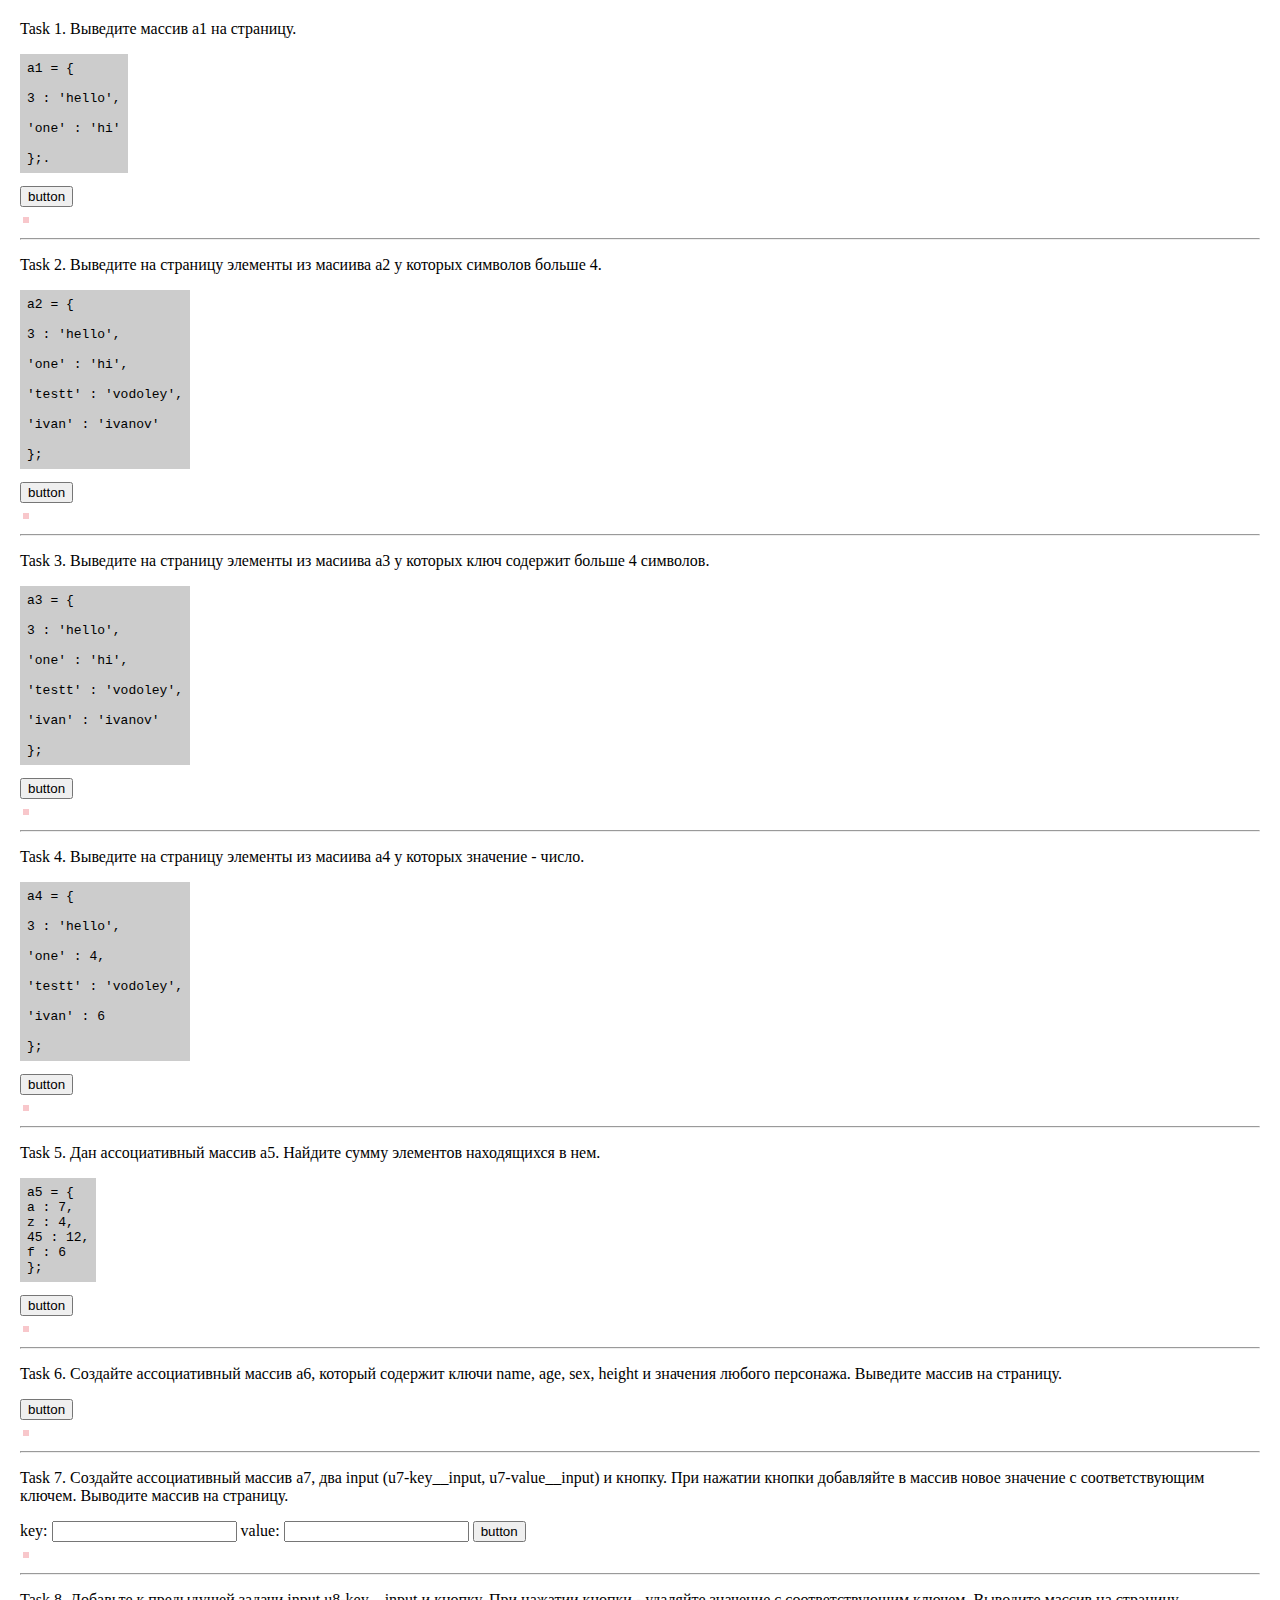
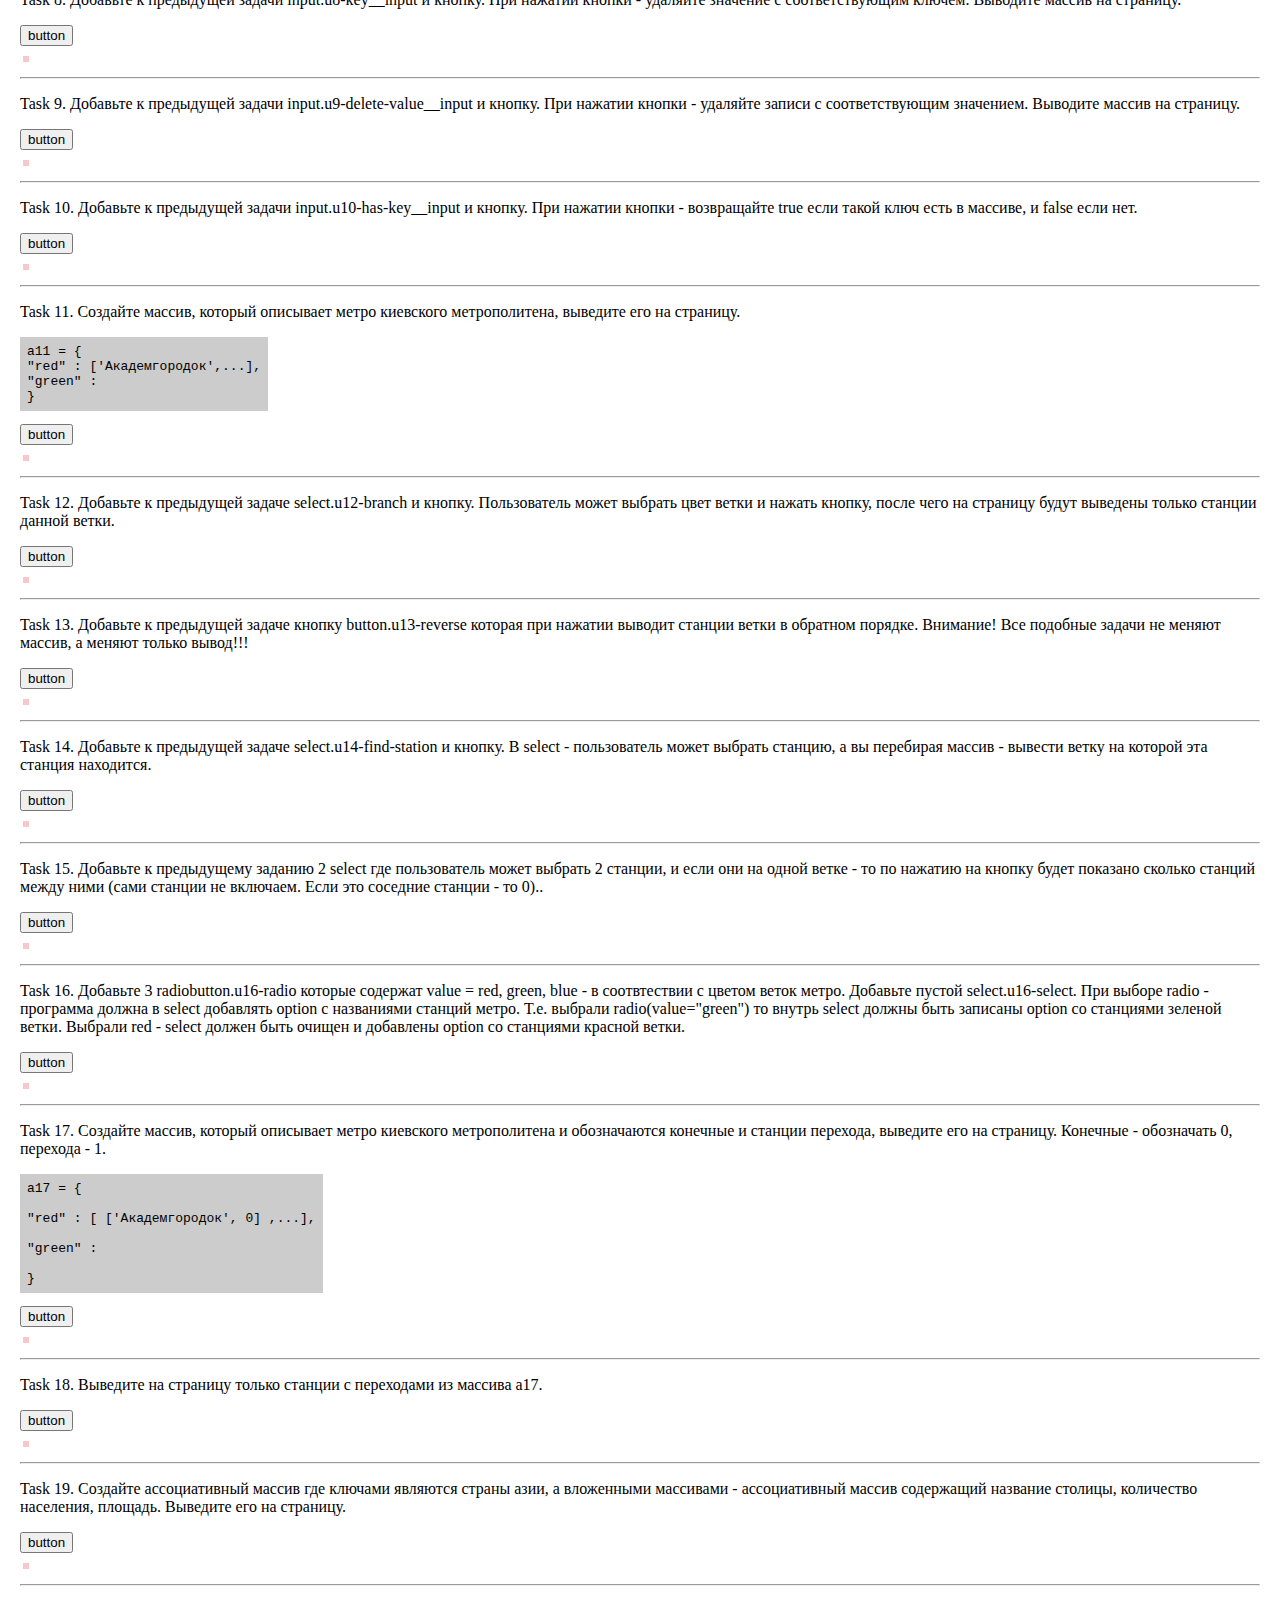
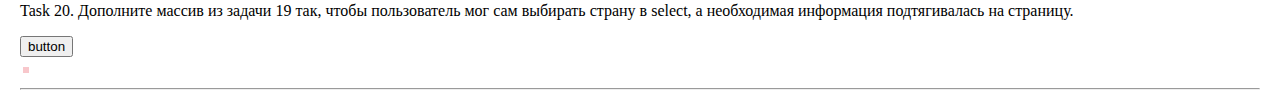
==== Unit 13 . АССОЦИАТИВНЫЙ МАССИВ (ОБЪЕКТ) В JAVASCRIPT/04_homework/index.html @ 31b9eece "unit 13 add" ====
<!DOCTYPE html>
<html lang="ru">

<head>
    <meta charset="UTF-8">
    <meta name="viewport" content="width=device-width, initial-scale=1.0">
    <meta http-equiv="X-UA-Compatible" content="ie=edge">
    <link rel="stylesheet" href="style.css">
    <title>Document</title>
</head>

<body>
    <div>
        <p>Task 1.
            Выведите массив a1 на страницу.
        </p>
        <pre>a1 = {<br>
3 : 'hello',<br>
'one' : 'hi'<br>
};.</pre>
        <button class="b-1">button</button>
        <div class="out-1"></div>
    </div>
    <hr>

    <div>
        <p>Task 2.
            Выведите на страницу элементы из масиива a2 у которых символов больше 4. </p>
        <pre>a2 = {<br>
3 : 'hello',<br>
'one' : 'hi',<br>
'testt' : 'vodoley',<br>
'ivan' : 'ivanov'<br>
};</pre>
        <button class="b-2">button</button>
        <div class="out-2"></div>
    </div>
    <hr>

    <div>
        <p>Task 3.
            Выведите на страницу элементы из масиива a3 у которых ключ содержит больше 4 символов. </p>
        <pre>a3 = {<br>
3 : 'hello',<br>
'one' : 'hi',<br>
'testt' : 'vodoley',<br>
'ivan' : 'ivanov'<br>
};</pre>
        <button class="b-3">button</button>
        <div class="out-3"></div>
    </div>
    <hr>

    <div>
        <p>Task 4.
            Выведите на страницу элементы из масиива a4 у которых значение - число.</p>
        <pre>a4 = {<br>
3 : 'hello',<br>
'one' : 4,<br>
'testt' : 'vodoley',<br>
'ivan' : 6<br>
};</pre>
        <button class="b-4">button</button>
        <div class="out-4"></div>
    </div>
    <hr>


    <div>
        <p>Task 5.
            Дан ассоциативный массив a5. Найдите сумму элементов находящихся в нем.</p>
        <pre>a5 = {
a : 7,
z : 4,
45 : 12,
f : 6
};</pre>
        <button class="b-5">button</button>
        <div class="out-5"></div>
    </div>
    <hr>

    <div>
        <p>Task 6. Создайте ассоциативный массив a6, который содержит ключи name, age, sex, height и значения любого
            персонажа. Выведите
            массив на страницу.</p>
        <button class="b-6">button</button>
        <div class="out-6"></div>
    </div>
    <hr>

    <div>
        <p>Task 7. Создайте ассоциативный массив a7, два input (u7-key__input, u7-value__input) и кнопку. При нажатии
            кнопки добавляйте в
            массив новое значение с соответствующим ключем. Выводите массив на страницу.</p>
        key: <input type="text" class="u7-key__input" style="display: inline-block;">
        value: <input type="text" class="u7-value__input" style="display: inline-block;">
        <button class="b-7" style="display: inline-block;">button</button><br>
        <div class="out-7"></div>
    </div>
    <hr>

    <div>
        <p>Task 8. Добавьте к предыдущей задачи input.u8-key__input и кнопку. При нажатии кнопки - удаляйте значение с
            соответствующим
            ключем. Выводите массив на страницу.</p>
        <button class="b-8">button</button>
        <div class="out-8"></div>
    </div>
    <hr>

    <div>
        <p>Task 9. Добавьте к предыдущей задачи input.u9-delete-value__input и кнопку. При нажатии кнопки - удаляйте
            записи с
            соответствующим значением. Выводите массив на страницу.</p>
        <button class="b-9">button</button>
        <div class="out-9"></div>
    </div>
    <hr>

    <div>
        <p>Task 10. Добавьте к предыдущей задачи input.u10-has-key__input и кнопку. При нажатии кнопки - возвращайте
            true если такой ключ
            есть в массиве, и false если нет.</p>
        <button class="b-10">button</button>
        <div class="out-10"></div>
    </div>
    <hr>

    <div>
        <p>Task 11. Создайте массив, который описывает метро киевского метрополитена, выведите его на страницу.</p>
        <pre>a11 = {
"red" : ['Академгородок',...],
"green" :
}</pre>
        <button class="b-11">button</button>
        <div class="out-11"></div>
    </div>
    <hr>

    <div>
        <p>Task 12. Добавьте к предыдущей задаче select.u12-branch и кнопку. Пользователь может выбрать цвет ветки и
            нажать кнопку, после
            чего на страницу будут выведены только станции данной ветки.</p>
        <button class="b-12">button</button>
        <div class="out-12"></div>
    </div>
    <hr>

    <div>
        <p>Task 13. Добавьте к предыдущей задаче кнопку button.u13-reverse которая при нажатии выводит станции ветки в
            обратном порядке.
            Внимание! Все подобные задачи не меняют массив, а меняют только вывод!!!</p>
        <button class="b-13">button</button>
        <div class="out-13"></div>
    </div>
    <hr>

    <div>
        <p>Task 14. Добавьте к предыдущей задаче select.u14-find-station и кнопку. В select - пользователь может выбрать
            станцию, а вы
            перебирая массив - вывести ветку на которой эта станция находится.</p>
        <button class="b-14">button</button>
        <div class="out-14"></div>
    </div>
    <hr>

    <div>
        <p>Task 15. Добавьте к предыдущему заданию 2 select где пользователь может выбрать 2 станции, и если они на
            одной ветке - то по
            нажатию на кнопку будет показано сколько станций между ними (сами станции не включаем. Если это соседние
            станции - то
            0)..</p>
        <button class="b-15">button</button>
        <div class="out-15"></div>
    </div>
    <hr>

    <div>
        <p>Task 16. Добавьте 3 radiobutton.u16-radio которые содержат value = red, green, blue - в соотвтествии с цветом
            веток метро.
            Добавьте пустой select.u16-select. При выборе radio - программа должна в select добавлять option с
            названиями станций
            метро. Т.е. выбрали radio(value="green") то внутрь select должны быть записаны option со станциями зеленой
            ветки.
            Выбрали red - select должен быть очищен и добавлены option со станциями красной ветки.</p>
        <button class="b-16">button</button>
        <div class="out-16"></div>
    </div>
    <hr>

    <div>
        <p>Task 17. Создайте массив, который описывает метро киевского метрополитена и обозначаются конечные и станции
            перехода, выведите
            его на страницу. Конечные - обозначать 0, перехода - 1.</p>
        <pre>a17 = {<br>
"red" : [ ['Академгородок', 0] ,...],<br>
"green" :<br>
}</pre>
        <button class="b-17">button</button>
        <div class="out-17"></div>
    </div>
    <hr>

    <div>
        <p>Task 18. Выведите на страницу только станции с переходами из массива a17.</p>
        <button class="b-18">button</button>
        <div class="out-18"></div>
    </div>
    <hr>

    <div>
        <p>Task 19. Создайте ассоциативный массив где ключами являются страны азии, а вложенными массивами -
            ассоциативный массив содержащий
            название столицы, количество населения, площадь. Выведите его на страницу.</p>
        <button class="b-19">button</button>
        <div class="out-19"></div>
    </div>
    <hr>

    <div>
        <p>Task 20. Дополните массив из задачи 19 так, чтобы пользователь мог сам выбирать страну в select, а
            необходимая информация
            подтягивалась на страницу.</p>
        <button class="b-20">button</button>
        <div class="out-20"></div>
    </div>
    <hr>











    <script src="script.js"></script>
</body>

</html>
---- Unit 13 . АССОЦИАТИВНЫЙ МАССИВ (ОБЪЕКТ) В JAVASCRIPT/04_homework/style.css ----
html, body {
    font-family: serif;
}
body {
    margin: 20px;
}

pre {
    padding: 7px;
    background: #cccccc;
    display: inline-block;
    margin-top: 0;
}

input {
    display: block;
}

button {
    margin-bottom: 5px;
    display: block;
}

div[class*="out"]{
    background-color: rgba(241, 146, 154, 0.514);
    display: inline-block;
    margin: 3px;
    padding: 3px;
}


.black {
    width: 20px;
    height: 20px;
    background-color: #000;
    float: left;
}
.white {
    width: 20px;
    height: 20px;
    background-color: #fff;
    float: left;
}
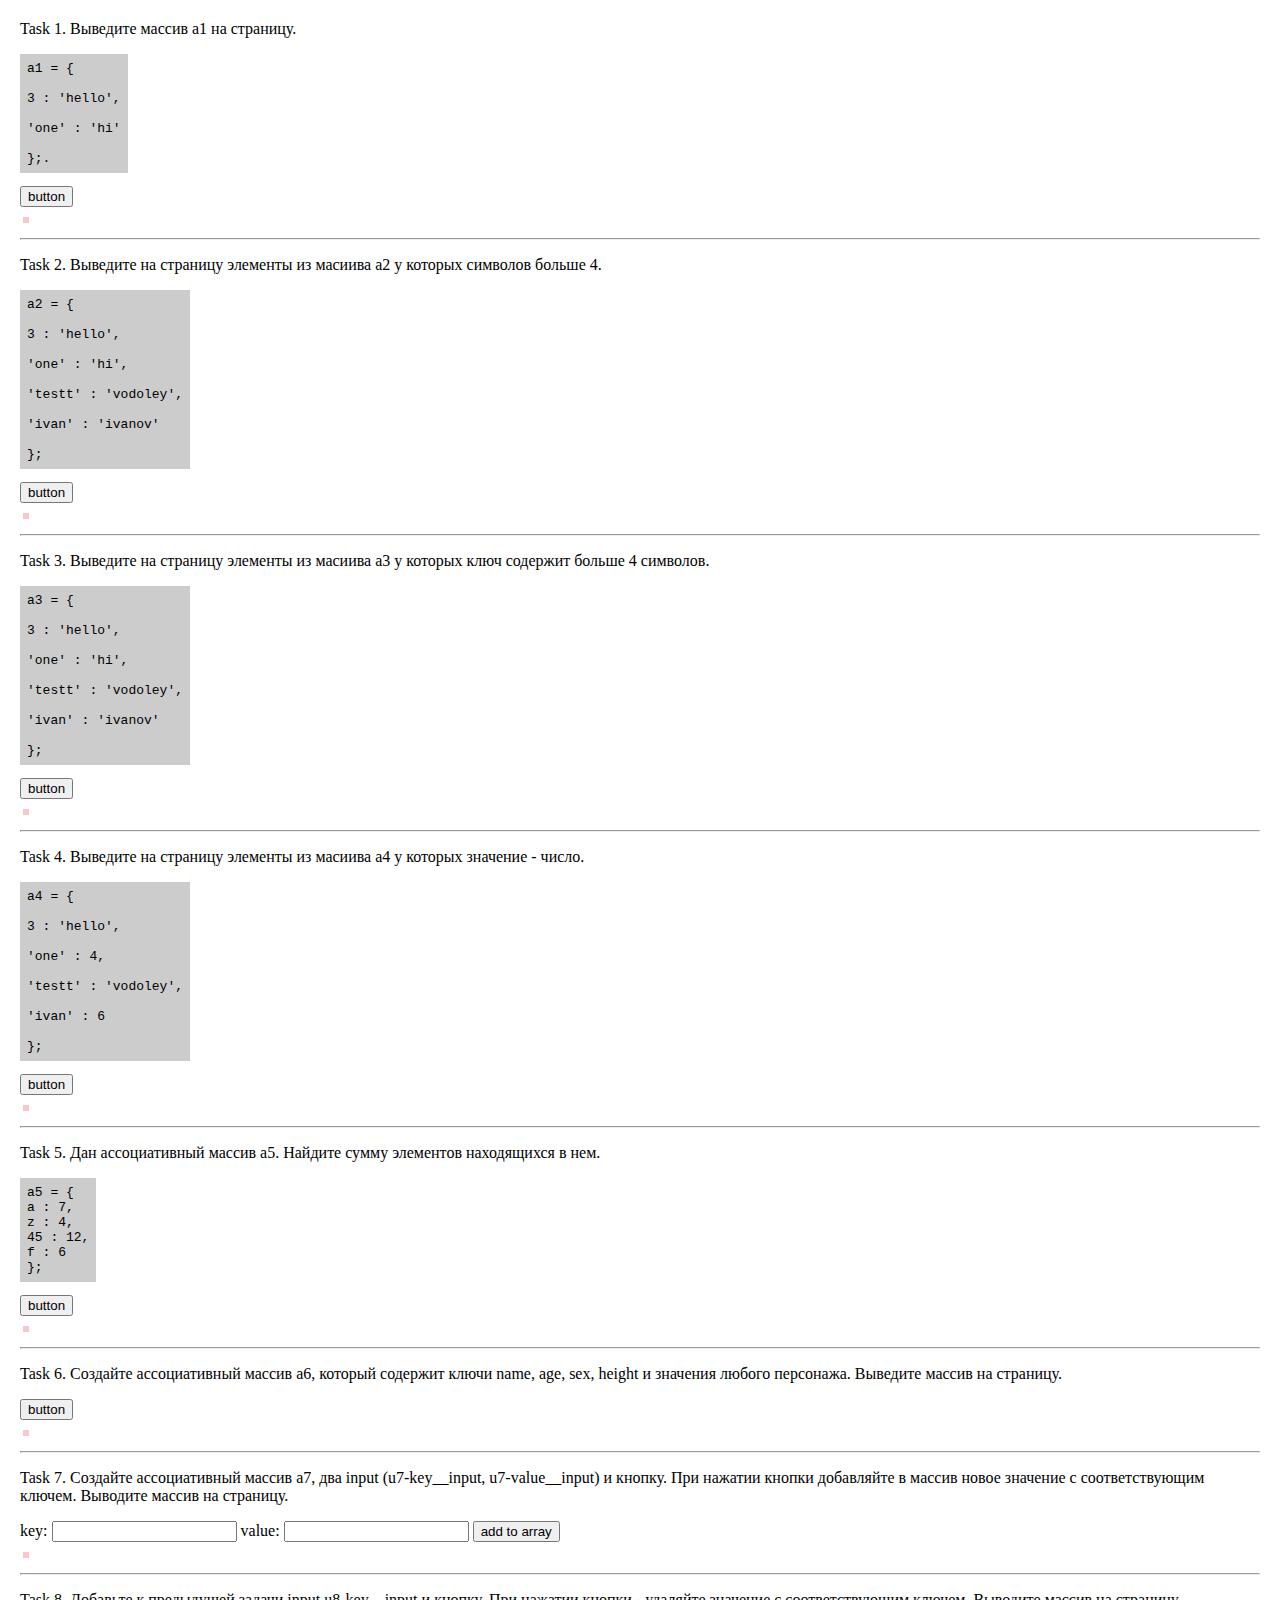
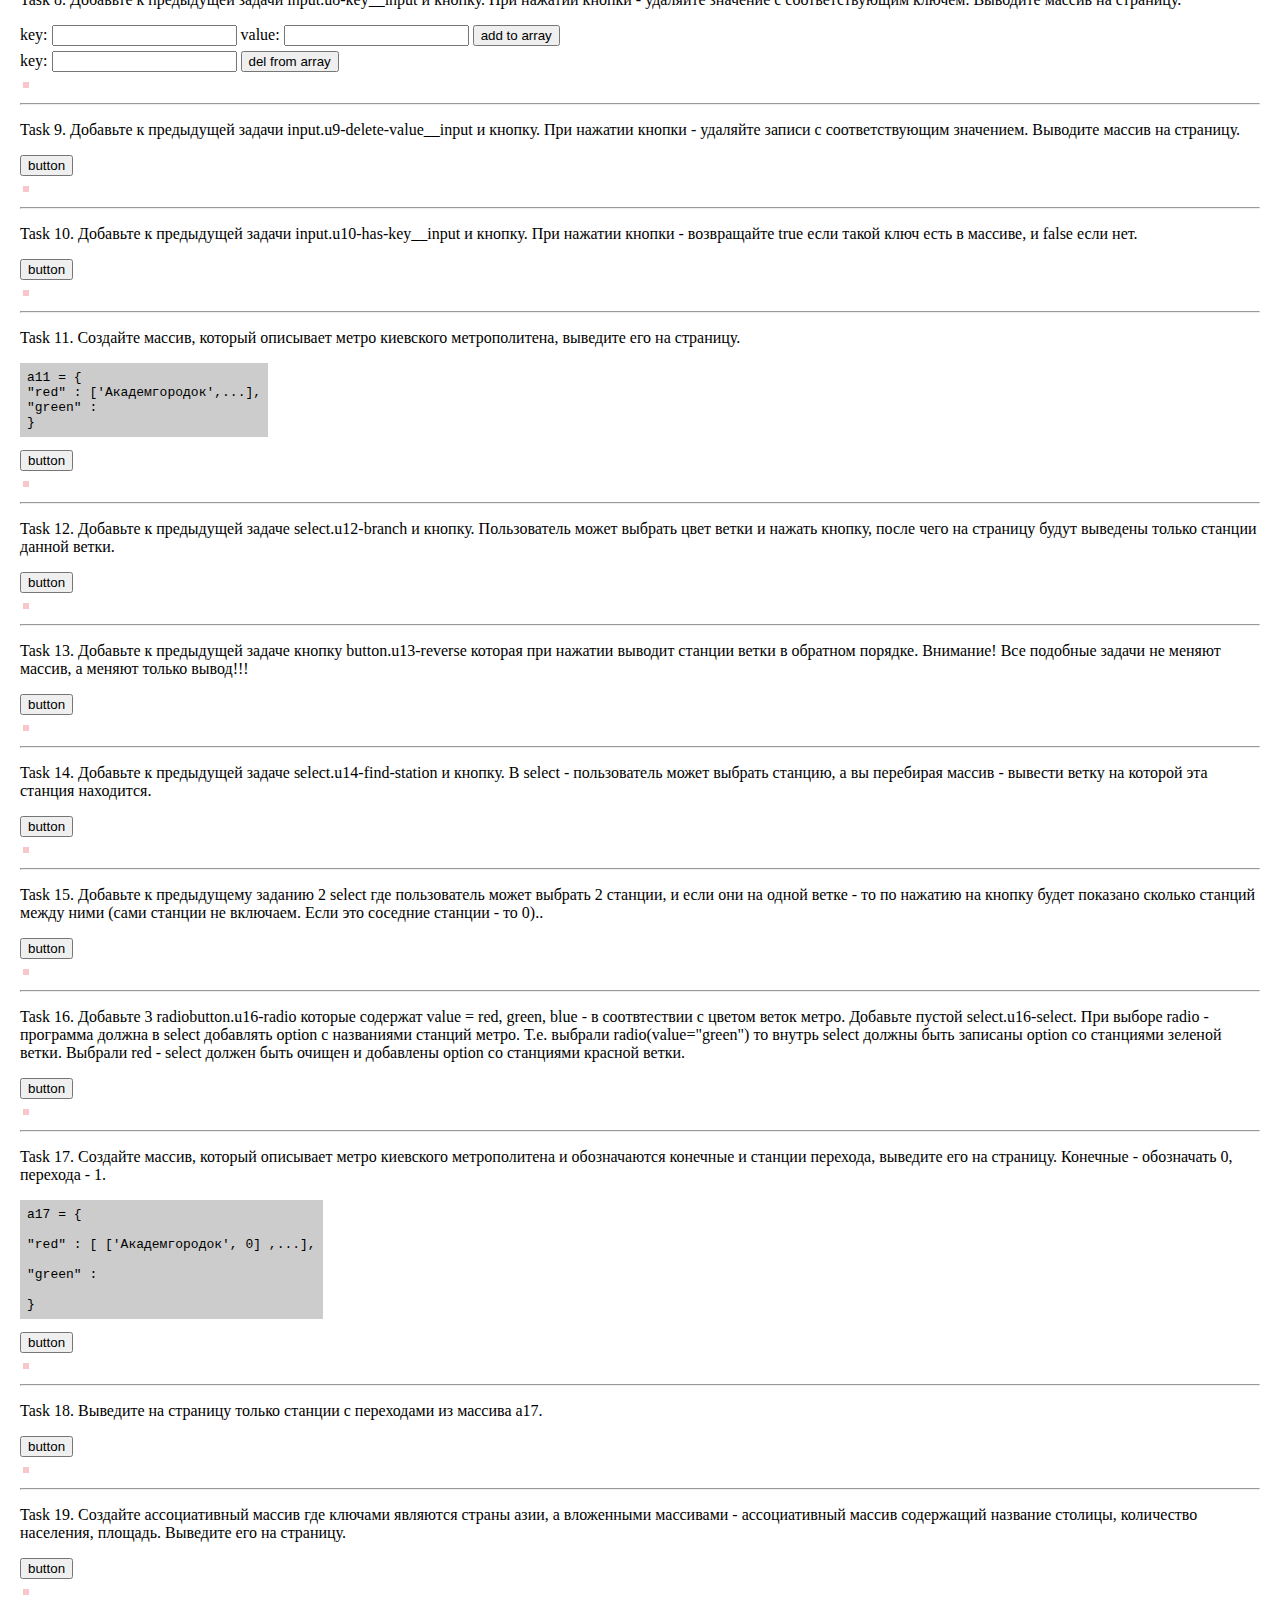
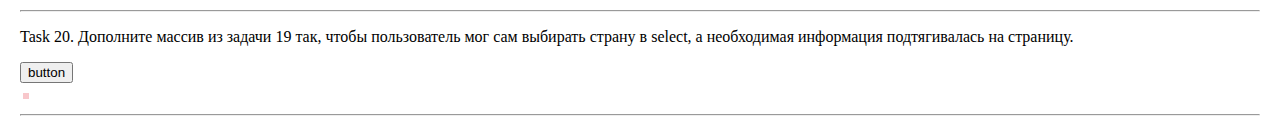
==== commit dafbca57: "unit 13 task 8 done" ====
--- a/Unit 13 . АССОЦИАТИВНЫЙ МАССИВ (ОБЪЕКТ) В JAVASCRIPT/04_homework/index.html
+++ b/Unit 13 . АССОЦИАТИВНЫЙ МАССИВ (ОБЪЕКТ) В JAVASCRIPT/04_homework/index.html
@@ -95,7 +95,7 @@
             массив новое значение с соответствующим ключем. Выводите массив на страницу.</p>
         key: <input type="text" class="u7-key__input" style="display: inline-block;">
         value: <input type="text" class="u7-value__input" style="display: inline-block;">
-        <button class="b-7" style="display: inline-block;">button</button><br>
+        <button class="b-7" style="display: inline-block;">add to array</button><br>
         <div class="out-7"></div>
     </div>
     <hr>
@@ -104,7 +104,12 @@
         <p>Task 8. Добавьте к предыдущей задачи input.u8-key__input и кнопку. При нажатии кнопки - удаляйте значение с
             соответствующим
             ключем. Выводите массив на страницу.</p>
-        <button class="b-8">button</button>
+        key: <input type="text" class="u7_1-key__input" style="display: inline-block;">
+        value: <input type="text" class="u7_1-value__input" style="display: inline-block;">
+        <button class="b-8" style="display: inline-block;">add to array</button><br>
+
+        key: <input type="text" class="u8-key__input" style="display: inline-block;">
+        <button class="b-8_1" style="display: inline-block;">del from array</button><br>
         <div class="out-8"></div>
     </div>
     <hr>
